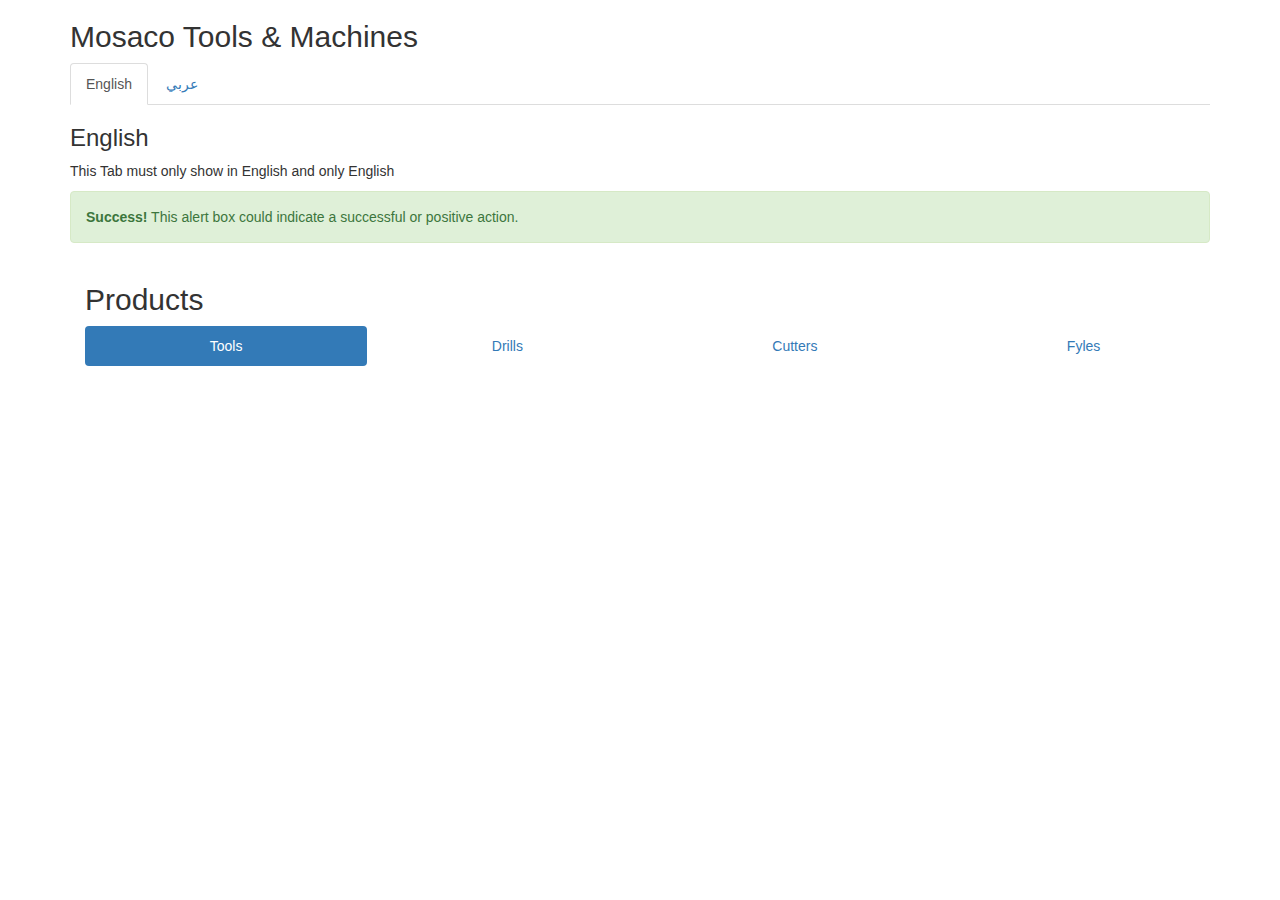
==== index.html @ 1b857d9a "Added title" ====
<!DOCTYPE html>
<html lang="en">
  <head>
    <meta charset="utf-8">
    <meta name="viewport" content="width=device-width, initial-scale=1">
    <link rel="stylesheet" href="http://maxcdn.bootstrapcdn.com/bootstrap/3.3.4/css/bootstrap.min.css">
    <script src="https://ajax.googleapis.com/ajax/libs/jquery/1.11.3/jquery.min.js"></script>
    <script src="http://maxcdn.bootstrapcdn.com/bootstrap/3.3.4/js/bootstrap.min.js"></script>
  </head>
  <body>
    <!-- This is the tab for Arabic and English (#home for English, #menu1 for Arabic) -->
    <div class="container">
  <h2>Mosaco Tools & Machines</h2>
  <ul class="nav nav-tabs">
    <li class="active"><a data-toggle="tab" href="#home">English</a></li>
    <li><a data-toggle="tab" href="#arabic">عربي</a></li>
  </ul>
<!-- This part that incapsulates Both the Arabic and English-->
  <div class="tab-content">
    <!-- This is for the English content Tab-->
    <div id="home" class="tab-pane fade in active">
      <h3>English</h3>
      <p>This Tab must only show in English and only English</p>
      <div class="alert alert-success">
    <strong>Success!</strong> This alert box could indicate a successful or positive action.
  </div>
  <!-- This is for the English Menu pills-->
  <div class="container">
  <h2>Products</h2>
  <ul class="nav nav-pills nav-justified">
    <li class="active"><a data-toggle="pill" href="#etools">Tools</a></li>
    <li><a data-toggle="pill" href="#edrills">Drills</a></li>
    <li><a data-toggle="pill" href="#ecutters">Cutters</a></li>
    <li><a data-toggle="pill" href="#efyles">Fyles</a></li>
  </ul>
</div>
    </div>
    <!-- This is for the Arabic content Tab-->
    <div id="arabic" class="tab-pane fade">
      <h3 dir="rtl">عربي</h3>
      <p dir="rtl">هذا القسم للغة العربية فقط . و لا شيء إلا اللغة العربية </p>
      <div class="alert alert-success">
    <p dir="rtl"><strong dir="rtl">نجاح! </strong>الخلفية الخضراء لتحديثات العاجلة، و تظهر بالعربية .</p> 
  </div>
  <!-- This is for the Arabic Menu pills-->
  <div dir="rtl" class="container">
  <h2>المنتجات </h2>
  <ul dir="rtl" class="nav nav-pills nav-justified">
    <li dir="rtl" class="active"><a data-toggle="pill" href="#atools">أدوات</a></li>
    <li dir="rtl"><a data-toggle="pill" href="#adrills">ريش دريل</a></li>
    <li dir="rtl"><a data-toggle="pill" href="#acutters">أدوات قطع</a></li>
    <li dir="rtl"><a data-toggle="pill" href="#afyles">مبارد </a></li>
  </ul>
</div>
    </div>
  </div>
</div>


  

  </body>
</html>
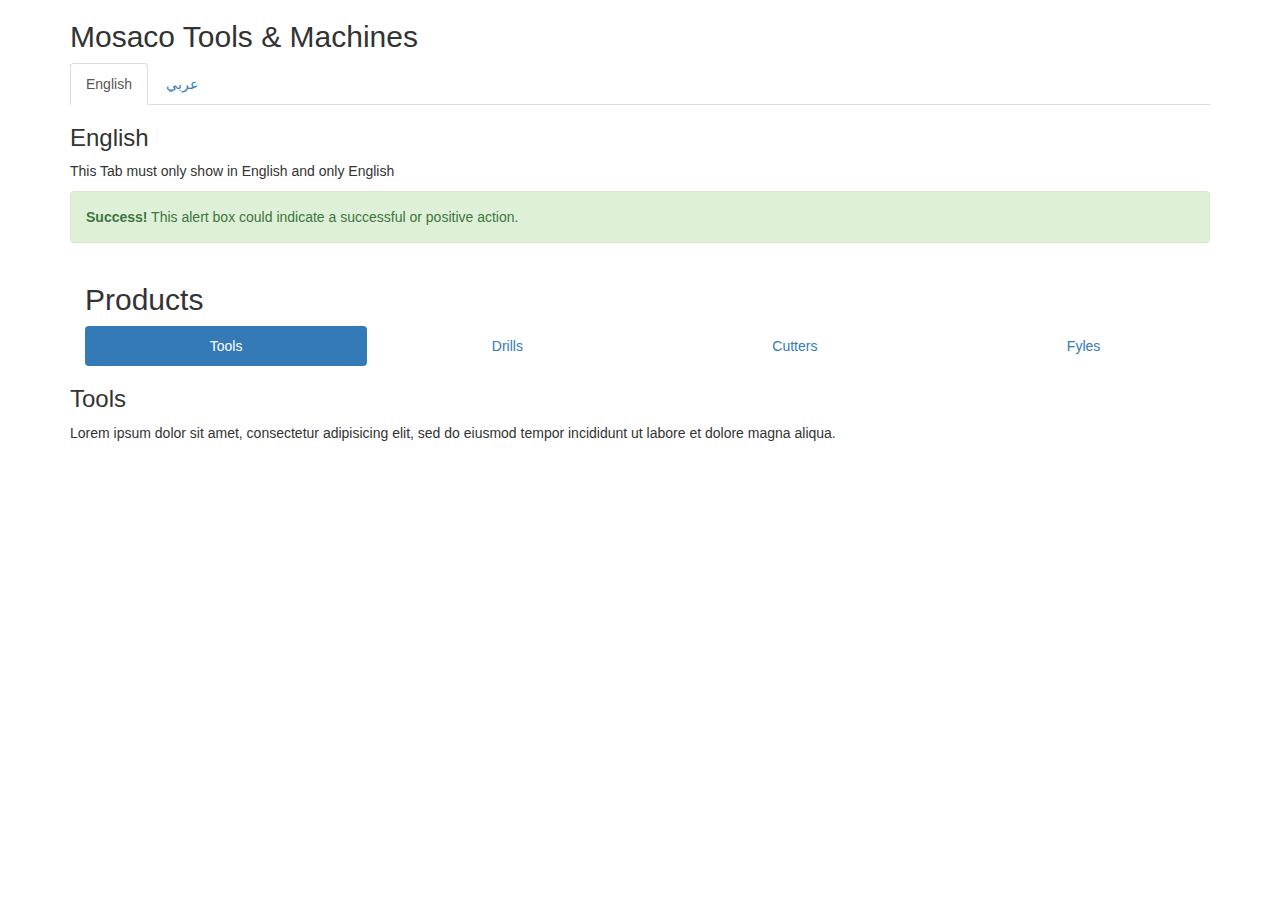
==== commit e2bf7e43: "test" ====
--- a/index.html
+++ b/index.html
@@ -34,6 +34,17 @@
     <li><a data-toggle="pill" href="#efyles">Fyles</a></li>
   </ul>
 </div>
+<div class="tab-content">
+    <div id="etools" class="tab-pane fade in active">
+      <h3>Tools</h3>
+      <p>Lorem ipsum dolor sit amet, consectetur adipisicing elit, sed do eiusmod tempor incididunt ut labore et dolore magna aliqua.</p>
+    </div>
+    <div id="edrills" class="tab-pane fade">
+      <h3>Drills</h3>
+      <p>Ut enim ad minim veniam, quis nostrud exercitation ullamco laboris nisi ut aliquip ex ea commodo consequat.</p>
+    </div>
+    </div>
+    <!-- This is The last DIV for English tab-->
     </div>
     <!-- This is for the Arabic content Tab-->
     <div id="arabic" class="tab-pane fade">
@@ -55,6 +66,7 @@
     </div>
   </div>
 </div>
+</div>
 
 
   
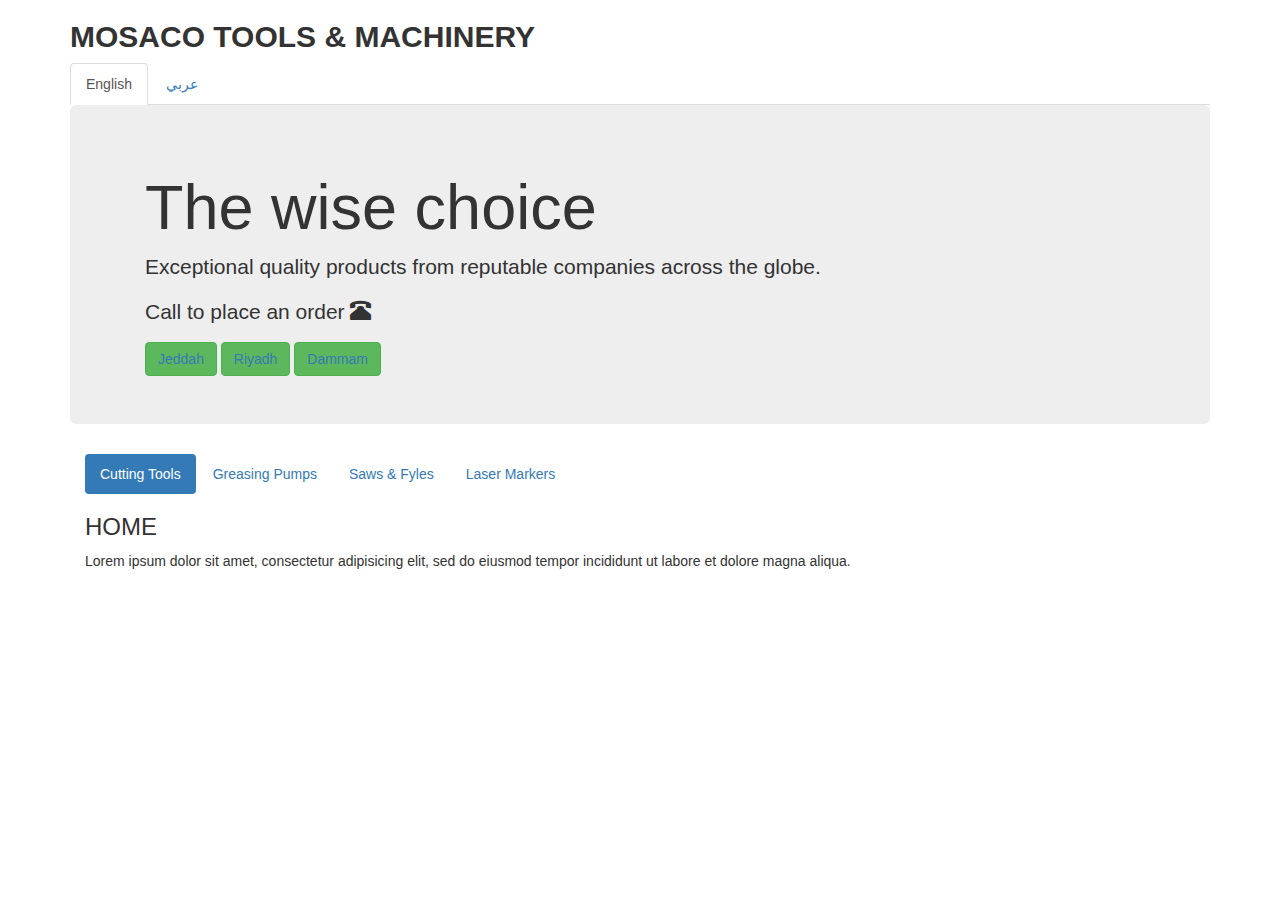
==== commit 2b74f073: "revised layout 9/7/15" ====
--- a/index.html
+++ b/index.html
@@ -4,72 +4,90 @@
     <meta charset="utf-8">
     <meta name="viewport" content="width=device-width, initial-scale=1">
     <link rel="stylesheet" href="http://maxcdn.bootstrapcdn.com/bootstrap/3.3.4/css/bootstrap.min.css">
+    <link rel="stylesheet" href="style.css">
     <script src="https://ajax.googleapis.com/ajax/libs/jquery/1.11.3/jquery.min.js"></script>
     <script src="http://maxcdn.bootstrapcdn.com/bootstrap/3.3.4/js/bootstrap.min.js"></script>
   </head>
   <body>
-    <!-- This is the tab for Arabic and English (#home for English, #menu1 for Arabic) -->
     <div class="container">
-  <h2>Mosaco Tools & Machines</h2>
+  <h2><strong>MOSACO TOOLS & MACHINERY</strong></h2>
+  <!-- Navigation Tabs -->
   <ul class="nav nav-tabs">
-    <li class="active"><a data-toggle="tab" href="#home">English</a></li>
-    <li><a data-toggle="tab" href="#arabic">عربي</a></li>
+    <li class="active"><a data-toggle="tab" href="#english">English</a></li>
+    <li><a data-toggle="tab" href="#arabic" dir="rtl">عربي </a></li>
   </ul>
-<!-- This part that incapsulates Both the Arabic and English-->
   <div class="tab-content">
-    <!-- This is for the English content Tab-->
-    <div id="home" class="tab-pane fade in active">
-      <h3>English</h3>
-      <p>This Tab must only show in English and only English</p>
-      <div class="alert alert-success">
-    <strong>Success!</strong> This alert box could indicate a successful or positive action.
+    
+    <div id="english" class="tab-pane fade in active"><!-- English section -->
+
+      
+
+    <div class="jumbotron"><!-- English Jumbotron section -->
+      <div class="container">
+        <h1>The wise choice</h1>
+        <p>Exceptional quality products from reputable companies across the globe.</p>
+        <p>Call to place an order  <span class="glyphicon glyphicon-phone-alt"></span></p>
+        <button type="button" class="btn btn-success"><a href="#" data-toggle="popover" title="Direct Phone Line" data-content="012 6438 232">Jeddah</a></button><!-- Jeddah Buttong section -->
+        <button type="button" class="btn btn-success"><a href="#" data-toggle="popover" title="Direct Phone Line" data-content="012 6438 232">Riyadh</a></button><!-- Riyadh Buttong section -->
+        <button type="button" class="btn btn-success"><a href="#" data-toggle="popover" title="Direct Phone Line" data-content="012 6438 232">Dammam</a></button><!-- Dammam Buttong section -->
+
+      </div>
+    </div> <!-- end of English Jumbrotron section -->
+
+    <div class="container"><!-- start of English Pills section -->
+  <ul class="nav nav-pills">
+    <li class="active"><a data-toggle="pill" href="#cutting">Cutting Tools</a></li>
+    <li><a data-toggle="pill" href="#pumps">Greasing Pumps</a></li>
+    <li><a data-toggle="pill" href="#saws">Saws & Fyles</a></li>
+    <li><a data-toggle="pill" href="#markers">Laser Markers</a></li>
+  </ul>
+  
+  <div class="tab-content">
+    <div id="cutting" class="tab-pane fade in active"><!-- First English Pill -->
+      <h3>HOME</h3>
+      <p>Lorem ipsum dolor sit amet, consectetur adipisicing elit, sed do eiusmod tempor incididunt ut labore et dolore magna aliqua.</p>
+    </div><!-- End First English Pill -->
+
+    <div id="pumps" class="tab-pane fade"><!-- Second English Pill -->
+      <h3>Menu 1</h3>
+      <p>Ut enim ad minim veniam, quis nostrud exercitation ullamco laboris nisi ut aliquip ex ea commodo consequat.</p>
+    </div><!-- end Second English Pill -->
+
+    <div id="saws" class="tab-pane fade"><!-- Third English Pill -->
+      <h3>Menu 2</h3>
+      <p>Sed ut perspiciatis unde omnis iste natus error sit voluptatem accusantium doloremque laudantium, totam rem aperiam.</p>
+    </div><!-- End Third English Pill -->
+
+    <div id="markers" class="tab-pane fade"><!-- Fourth English Pill -->
+      <h3>Menu 3</h3>
+      <p>Eaque ipsa quae ab illo inventore veritatis et quasi architecto beatae vitae dicta sunt explicabo.</p>
+    </div><!-- End Fourth English Pill -->
+
   </div>
-  <!-- This is for the English Menu pills-->
-  <div class="container">
-  <h2>Products</h2>
-  <ul class="nav nav-pills nav-justified">
-    <li class="active"><a data-toggle="pill" href="#etools">Tools</a></li>
-    <li><a data-toggle="pill" href="#edrills">Drills</a></li>
-    <li><a data-toggle="pill" href="#ecutters">Cutters</a></li>
-    <li><a data-toggle="pill" href="#efyles">Fyles</a></li>
-  </ul>
-</div>
-<div class="tab-content">
-    <div id="etools" class="tab-pane fade in active">
-      <h3>Tools</h3>
-      <p>Lorem ipsum dolor sit amet, consectetur adipisicing elit, sed do eiusmod tempor incididunt ut labore et dolore magna aliqua.</p>
-    </div>
-    <div id="edrills" class="tab-pane fade">
-      <h3>Drills</h3>
-      <p>Ut enim ad minim veniam, quis nostrud exercitation ullamco laboris nisi ut aliquip ex ea commodo consequat.</p>
-    </div>
-    </div>
-    <!-- This is The last DIV for English tab-->
-    </div>
-    <!-- This is for the Arabic content Tab-->
+</div><!-- end of English Pills section -->
+      
+    </div> <!-- Last div in English -->
+    <!-- Arabic Section -->
     <div id="arabic" class="tab-pane fade">
-      <h3 dir="rtl">عربي</h3>
-      <p dir="rtl">هذا القسم للغة العربية فقط . و لا شيء إلا اللغة العربية </p>
-      <div class="alert alert-success">
-    <p dir="rtl"><strong dir="rtl">نجاح! </strong>الخلفية الخضراء لتحديثات العاجلة، و تظهر بالعربية .</p> 
-  </div>
-  <!-- This is for the Arabic Menu pills-->
-  <div dir="rtl" class="container">
-  <h2>المنتجات </h2>
-  <ul dir="rtl" class="nav nav-pills nav-justified">
-    <li dir="rtl" class="active"><a data-toggle="pill" href="#atools">أدوات</a></li>
-    <li dir="rtl"><a data-toggle="pill" href="#adrills">ريش دريل</a></li>
-    <li dir="rtl"><a data-toggle="pill" href="#acutters">أدوات قطع</a></li>
-    <li dir="rtl"><a data-toggle="pill" href="#afyles">مبارد </a></li>
-  </ul>
-</div>
-    </div>
-  </div>
-</div>
-</div>
+      
+      <div class="jumbotron"><!-- Arabic Jumbotron section -->
+      <div class="container">
+        <h1 dir="rtl">الإختيار الأمثل</h1>
+        <p dir="rtl">أدوات بجودة إستثنائية، نستوردها لكم من أفضل الماركات من حول العالم. </p>
+        <p dir="rtl"><a href="#">إتصل الآن لتقديم طلبك </a></p>
+      </div>
+    </div> <!-- end of Arabic Jumbrotron section -->
 
+    </div> <!-- Last div in Arabic -->
+</div> <!-- Last div for TABS -->
+</div> <!-- Last div for container -->
 
-  
-
+<!-- PopOver Script -->
+<script>
+$(document).ready(function(){
+    $('[data-toggle="popover"]').popover();   
+});
+</script>
+<!-- end of PopOver Script -->
   </body>
 </html>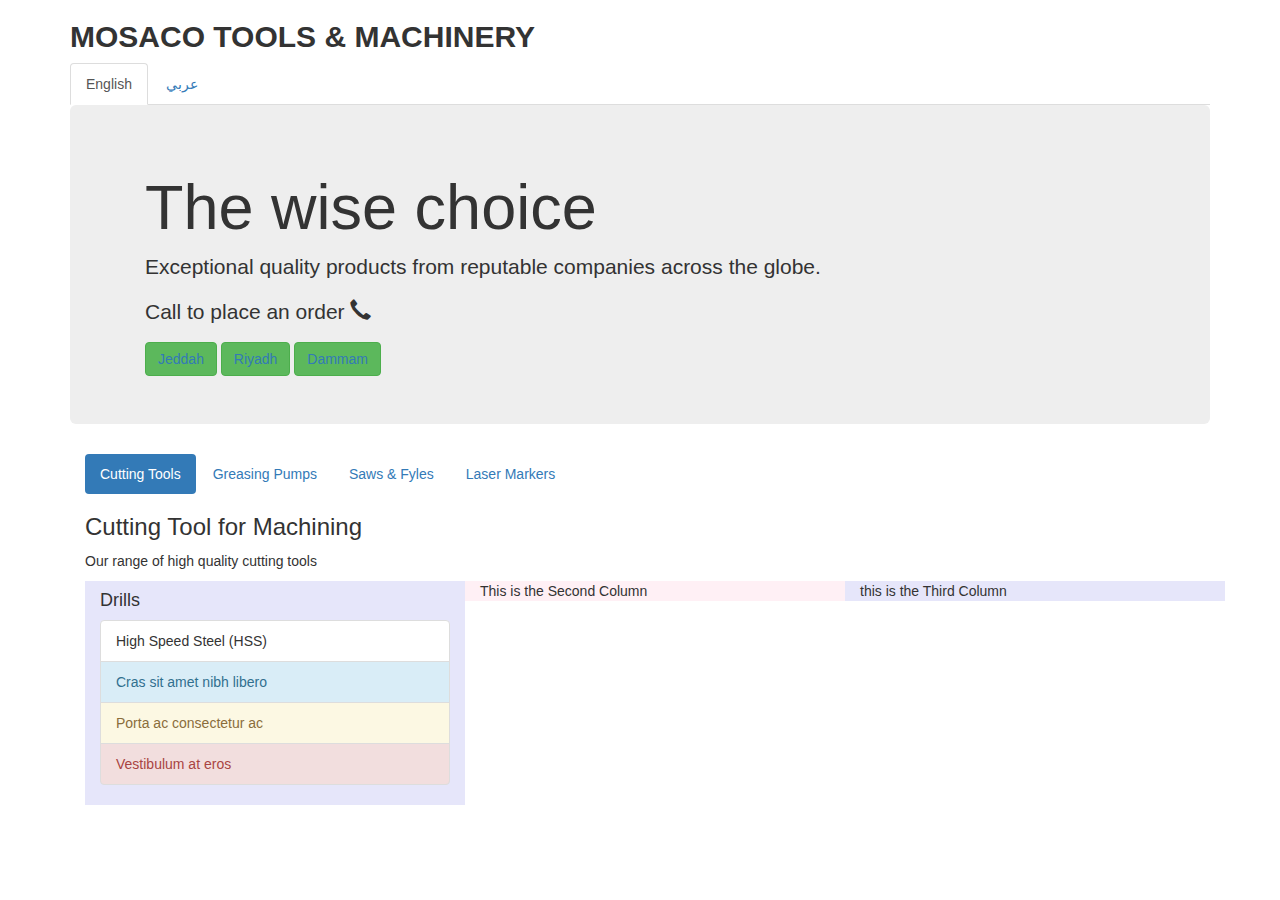
==== commit 38aa1ebe: "changes" ====
--- a/index.html
+++ b/index.html
@@ -26,7 +26,8 @@
       <div class="container">
         <h1>The wise choice</h1>
         <p>Exceptional quality products from reputable companies across the globe.</p>
-        <p>Call to place an order  <span class="glyphicon glyphicon-phone-alt"></span></p>
+        <p>Call to place an order  <span class="glyphicon glyphicon-earphone"></span></p>
+
         <button type="button" class="btn btn-success"><a href="#" data-toggle="popover" title="Direct Phone Line" data-content="012 6438 232">Jeddah</a></button><!-- Jeddah Buttong section -->
         <button type="button" class="btn btn-success"><a href="#" data-toggle="popover" title="Direct Phone Line" data-content="012 6438 232">Riyadh</a></button><!-- Riyadh Buttong section -->
         <button type="button" class="btn btn-success"><a href="#" data-toggle="popover" title="Direct Phone Line" data-content="012 6438 232">Dammam</a></button><!-- Dammam Buttong section -->
@@ -44,8 +45,33 @@
   
   <div class="tab-content">
     <div id="cutting" class="tab-pane fade in active"><!-- First English Pill -->
-      <h3>HOME</h3>
-      <p>Lorem ipsum dolor sit amet, consectetur adipisicing elit, sed do eiusmod tempor incididunt ut labore et dolore magna aliqua.</p>
+      <h3>Cutting Tool for Machining</h3>
+      <p>Our range of high quality cutting tools</p>
+
+      <div class="container-fluid"><!-- English Columns -->
+
+  <div class="row">
+    <!-- First Column English  -->
+    <div class="col-sm-4" style="background-color:lavender;"> 
+
+      <h4>Drills</h4>
+    <ul class="list-group">
+  <li class="list-group-item ">High Speed Steel (HSS)</li>
+  <li class="list-group-item list-group-item-info">Cras sit amet nibh libero</li>
+  <li class="list-group-item list-group-item-warning">Porta ac consectetur ac</li>
+  <li class="list-group-item list-group-item-danger">Vestibulum at eros</li>
+</ul>
+
+    </div>
+
+    <!-- Second column English  -->
+    <div class="col-sm-4" style="background-color:lavenderblush;"> This is the Second Column</div>
+    <!-- Third columnEnglish  -->
+    <div class="col-sm-4" style="background-color:lavender;"> this is the Third Column</div>
+
+
+  </div>
+</div>
     </div><!-- End First English Pill -->
 
     <div id="pumps" class="tab-pane fade"><!-- Second English Pill -->
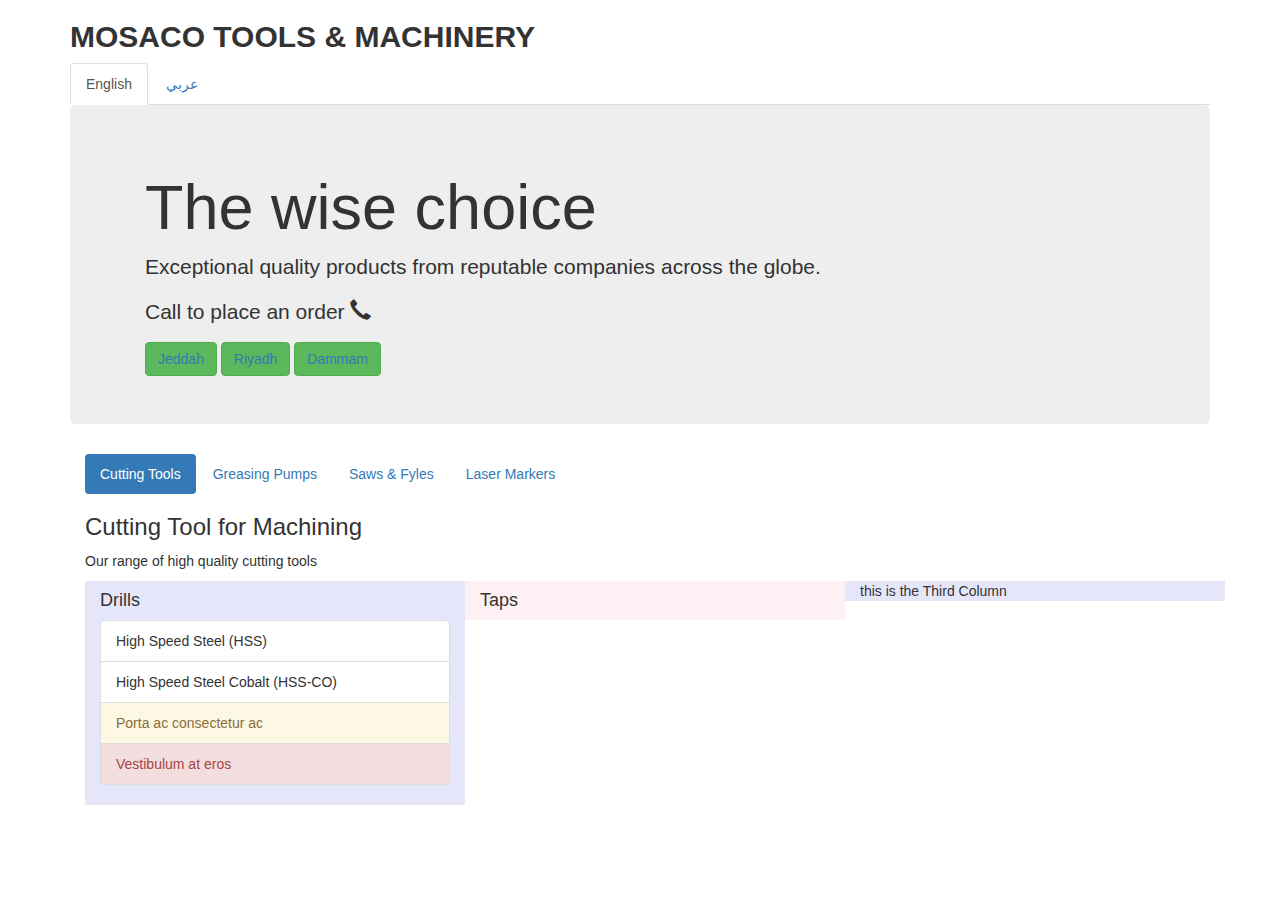
==== commit 3cff69e8: "list edit" ====
--- a/index.html
+++ b/index.html
@@ -56,8 +56,8 @@
 
       <h4>Drills</h4>
     <ul class="list-group">
-  <li class="list-group-item ">High Speed Steel (HSS)</li>
-  <li class="list-group-item list-group-item-info">Cras sit amet nibh libero</li>
+  <li class="list-group-item">High Speed Steel (HSS)</li>
+  <li class="list-group-item">High Speed Steel Cobalt (HSS-CO)</li>
   <li class="list-group-item list-group-item-warning">Porta ac consectetur ac</li>
   <li class="list-group-item list-group-item-danger">Vestibulum at eros</li>
 </ul>
@@ -65,7 +65,11 @@
     </div>
 
     <!-- Second column English  -->
-    <div class="col-sm-4" style="background-color:lavenderblush;"> This is the Second Column</div>
+    <div class="col-sm-4" style="background-color:lavenderblush;">
+    <h4>Taps</h4>
+
+
+   </div>
     <!-- Third columnEnglish  -->
     <div class="col-sm-4" style="background-color:lavender;"> this is the Third Column</div>
 
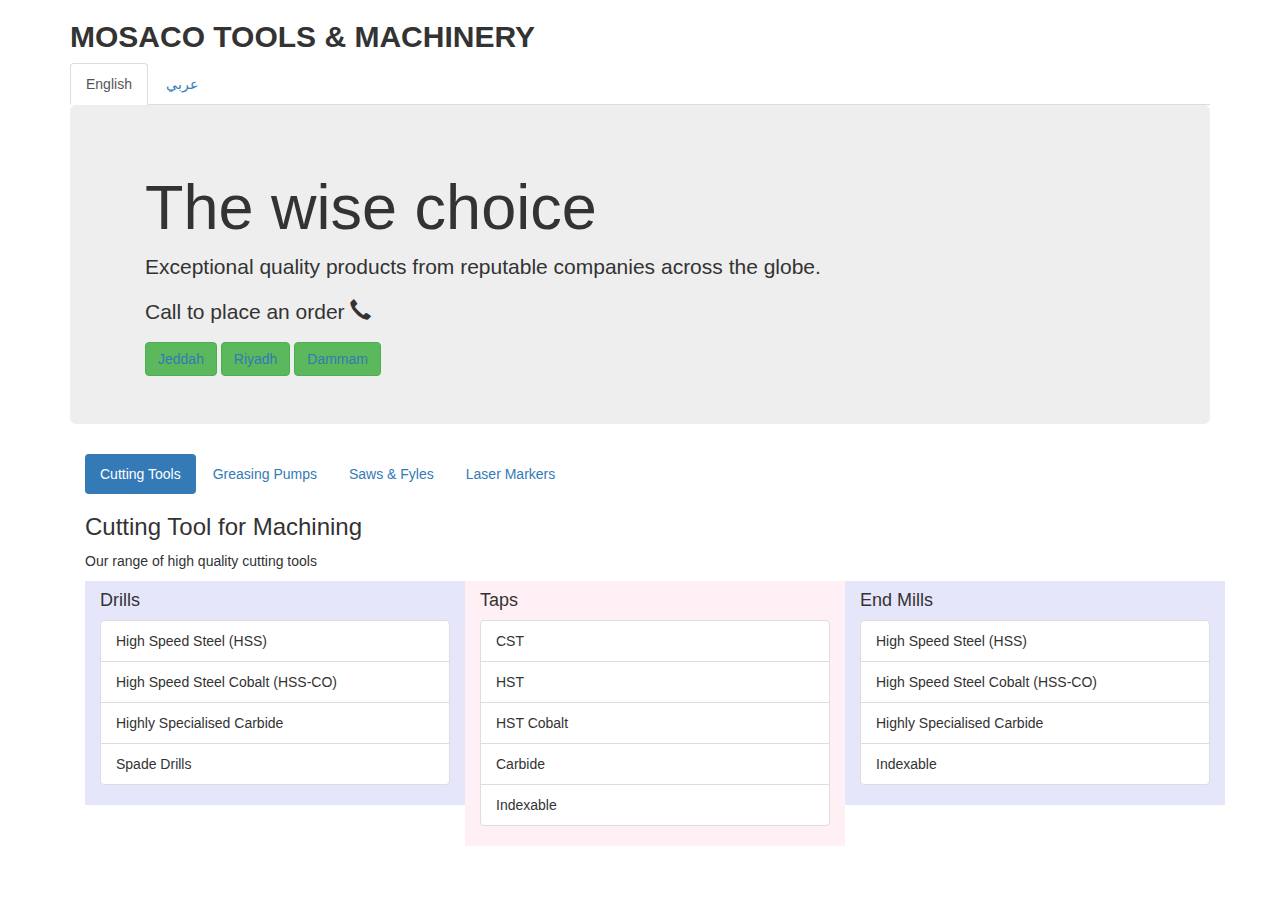
==== commit 8164f28a: "update" ====
--- a/index.html
+++ b/index.html
@@ -58,8 +58,8 @@
     <ul class="list-group">
   <li class="list-group-item">High Speed Steel (HSS)</li>
   <li class="list-group-item">High Speed Steel Cobalt (HSS-CO)</li>
-  <li class="list-group-item list-group-item-warning">Porta ac consectetur ac</li>
-  <li class="list-group-item list-group-item-danger">Vestibulum at eros</li>
+  <li class="list-group-item">Highly Specialised Carbide</li>
+  <li class="list-group-item">Spade Drills</li>
 </ul>
 
     </div>
@@ -67,15 +67,33 @@
     <!-- Second column English  -->
     <div class="col-sm-4" style="background-color:lavenderblush;">
     <h4>Taps</h4>
+    <ul class="list-group">
+  <li class="list-group-item">CST</li>
+  <li class="list-group-item">HST</li>
+  <li class="list-group-item">HST Cobalt</li>
+  <li class="list-group-item">Carbide</li>
+  <li class="list-group-item">Indexable</li>
+</ul>
 
 
    </div>
     <!-- Third columnEnglish  -->
-    <div class="col-sm-4" style="background-color:lavender;"> this is the Third Column</div>
+    <div class="col-sm-4" style="background-color:lavender;">
+     <h4>End Mills</h4>
+     <ul class="list-group">
+  <li class="list-group-item">High Speed Steel (HSS)</li>
+  <li class="list-group-item">High Speed Steel Cobalt (HSS-CO)</li>
+  <li class="list-group-item">Highly Specialised Carbide</li>
+  <li class="list-group-item">Indexable</li>
+</ul>
 
 
-  </div>
-</div>
+
+   </div><!-- End Third columnEnglish  -->
+
+
+  </div> <!-- closed class row  -->
+</div><!-- closed class fluid  -->
     </div><!-- End First English Pill -->
 
     <div id="pumps" class="tab-pane fade"><!-- Second English Pill -->
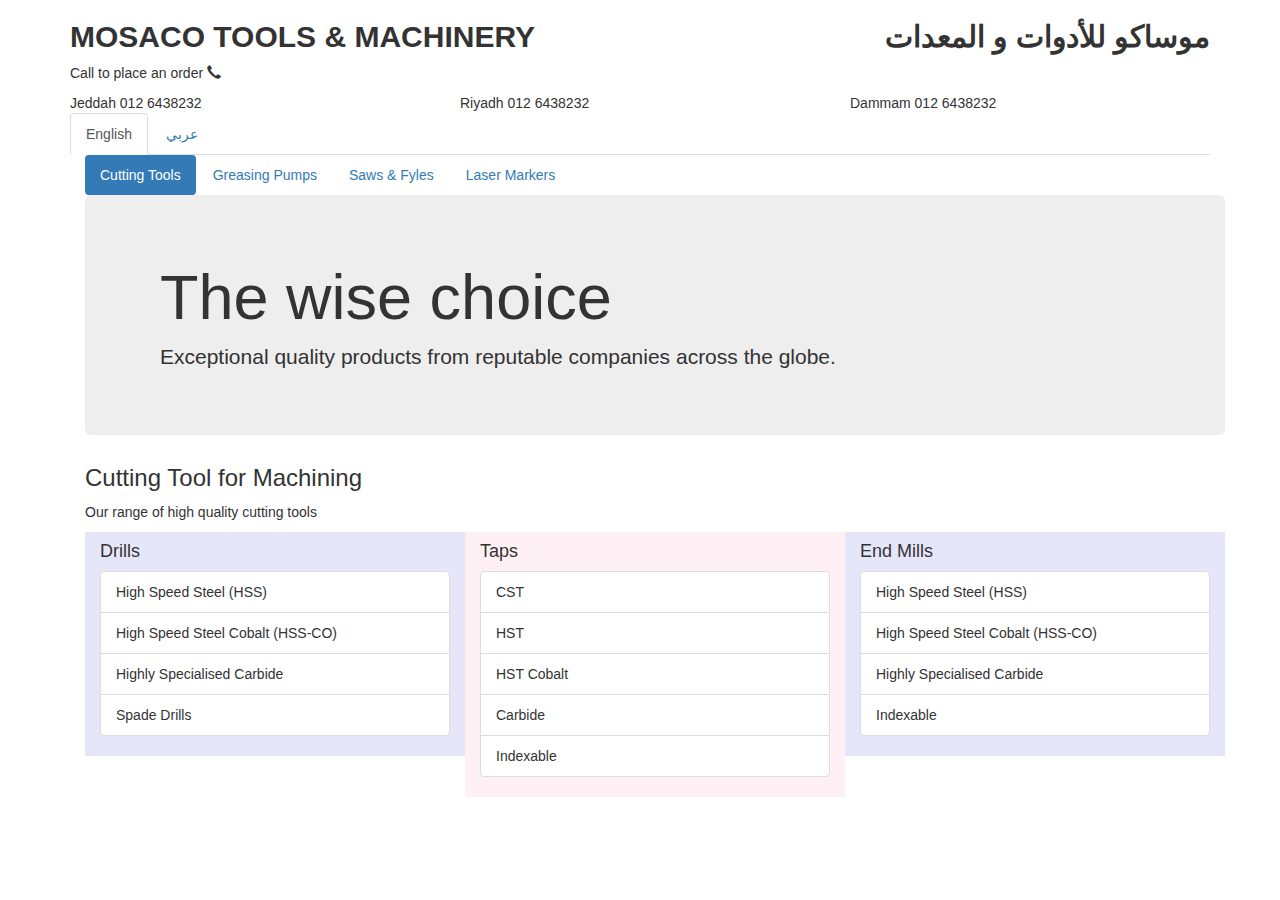
==== commit 2b32e3b8: "Updates" ====
--- a/index.html
+++ b/index.html
@@ -10,7 +10,20 @@
   </head>
   <body>
     <div class="container">
-  <h2><strong>MOSACO TOOLS & MACHINERY</strong></h2>
+      <div class="row"><!-- Two column for title -->
+    <div class="col-sm-8"><h2 class="title"><strong>MOSACO TOOLS & MACHINERY</strong></h2></div><!-- English title -->
+    <div class="col-sm-4"><h2 class="title" dir="rtl"><strong>موساكو للأدوات و المعدات </strong></h2></div><!-- Arabic title -->
+  </div>
+  
+  
+  <p>Call to place an order  <span class="glyphicon glyphicon-earphone"></span></p>
+  <div class="row">
+    <div class="col-sm-4">Jeddah 012 6438232</div>
+    <div class="col-sm-4">Riyadh 012 6438232</div>
+    <div class="col-sm-4">Dammam 012 6438232</div>
+  </div>
+
+
   <!-- Navigation Tabs -->
   <ul class="nav nav-tabs">
     <li class="active"><a data-toggle="tab" href="#english">English</a></li>
@@ -22,18 +35,7 @@
 
       
 
-    <div class="jumbotron"><!-- English Jumbotron section -->
-      <div class="container">
-        <h1>The wise choice</h1>
-        <p>Exceptional quality products from reputable companies across the globe.</p>
-        <p>Call to place an order  <span class="glyphicon glyphicon-earphone"></span></p>
-
-        <button type="button" class="btn btn-success"><a href="#" data-toggle="popover" title="Direct Phone Line" data-content="012 6438 232">Jeddah</a></button><!-- Jeddah Buttong section -->
-        <button type="button" class="btn btn-success"><a href="#" data-toggle="popover" title="Direct Phone Line" data-content="012 6438 232">Riyadh</a></button><!-- Riyadh Buttong section -->
-        <button type="button" class="btn btn-success"><a href="#" data-toggle="popover" title="Direct Phone Line" data-content="012 6438 232">Dammam</a></button><!-- Dammam Buttong section -->
-
-      </div>
-    </div> <!-- end of English Jumbrotron section -->
+    
 
     <div class="container"><!-- start of English Pills section -->
   <ul class="nav nav-pills">
@@ -45,6 +47,17 @@
   
   <div class="tab-content">
     <div id="cutting" class="tab-pane fade in active"><!-- First English Pill -->
+
+      <div class="jumbotron"><!-- English Jumbotron section -->
+      <div class="container">
+        <h1>The wise choice</h1>
+        <p>Exceptional quality products from reputable companies across the globe.</p>
+      
+      
+
+      </div>
+    </div> <!-- end of English Jumbrotron section -->
+
       <h3>Cutting Tool for Machining</h3>
       <p>Our range of high quality cutting tools</p>
 
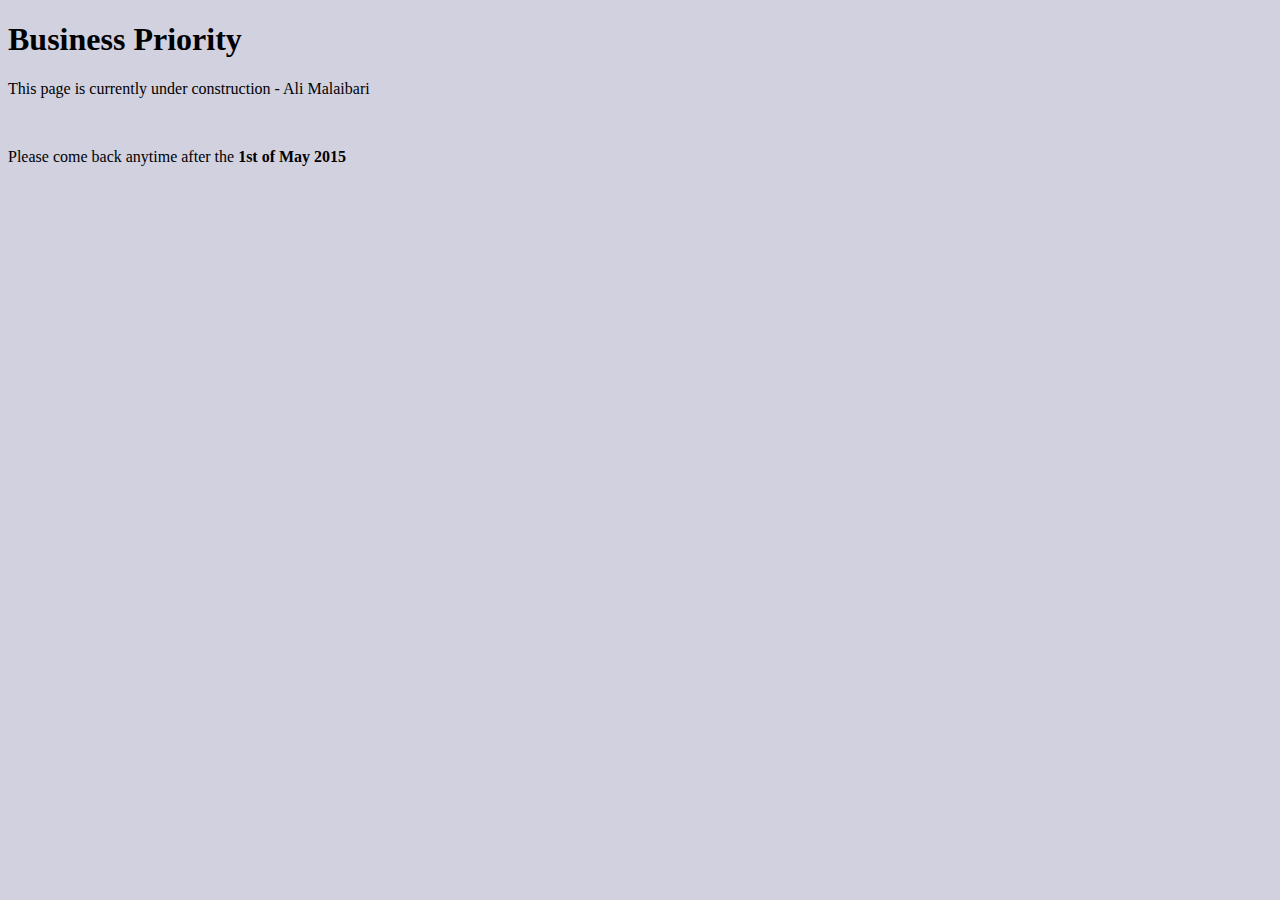
==== commit 1ae5068e: "Update index.html" ====
--- a/index.html
+++ b/index.html
@@ -1,154 +1,13 @@
 <!DOCTYPE html>
-<html lang="en">
-  <head>
-    <meta charset="utf-8">
-    <meta name="viewport" content="width=device-width, initial-scale=1">
-    <link rel="stylesheet" href="http://maxcdn.bootstrapcdn.com/bootstrap/3.3.4/css/bootstrap.min.css">
-    <link rel="stylesheet" href="style.css">
-    <script src="https://ajax.googleapis.com/ajax/libs/jquery/1.11.3/jquery.min.js"></script>
-    <script src="http://maxcdn.bootstrapcdn.com/bootstrap/3.3.4/js/bootstrap.min.js"></script>
-  </head>
-  <body>
-    <div class="container">
-      <div class="row"><!-- Two column for title -->
-    <div class="col-sm-8"><h2 class="title"><strong>MOSACO TOOLS & MACHINERY</strong></h2></div><!-- English title -->
-    <div class="col-sm-4"><h2 class="title" dir="rtl"><strong>موساكو للأدوات و المعدات </strong></h2></div><!-- Arabic title -->
-  </div>
-  
-  
-  <p>Call to place an order  <span class="glyphicon glyphicon-earphone"></span></p>
-  <div class="row">
-    <div class="col-sm-4">Jeddah 012 6438232</div>
-    <div class="col-sm-4">Riyadh 012 6438232</div>
-    <div class="col-sm-4">Dammam 012 6438232</div>
-  </div>
-
-
-  <!-- Navigation Tabs -->
-  <ul class="nav nav-tabs">
-    <li class="active"><a data-toggle="tab" href="#english">English</a></li>
-    <li><a data-toggle="tab" href="#arabic" dir="rtl">عربي </a></li>
-  </ul>
-  <div class="tab-content">
-    
-    <div id="english" class="tab-pane fade in active"><!-- English section -->
-
-      
-
-    
-
-    <div class="container"><!-- start of English Pills section -->
-  <ul class="nav nav-pills">
-    <li class="active"><a data-toggle="pill" href="#cutting">Cutting Tools</a></li>
-    <li><a data-toggle="pill" href="#pumps">Greasing Pumps</a></li>
-    <li><a data-toggle="pill" href="#saws">Saws & Fyles</a></li>
-    <li><a data-toggle="pill" href="#markers">Laser Markers</a></li>
-  </ul>
-  
-  <div class="tab-content">
-    <div id="cutting" class="tab-pane fade in active"><!-- First English Pill -->
-
-      <div class="jumbotron"><!-- English Jumbotron section -->
-      <div class="container">
-        <h1>The wise choice</h1>
-        <p>Exceptional quality products from reputable companies across the globe.</p>
-      
-      
-
-      </div>
-    </div> <!-- end of English Jumbrotron section -->
-
-      <h3>Cutting Tool for Machining</h3>
-      <p>Our range of high quality cutting tools</p>
-
-      <div class="container-fluid"><!-- English Columns -->
-
-  <div class="row">
-    <!-- First Column English  -->
-    <div class="col-sm-4" style="background-color:lavender;"> 
-
-      <h4>Drills</h4>
-    <ul class="list-group">
-  <li class="list-group-item">High Speed Steel (HSS)</li>
-  <li class="list-group-item">High Speed Steel Cobalt (HSS-CO)</li>
-  <li class="list-group-item">Highly Specialised Carbide</li>
-  <li class="list-group-item">Spade Drills</li>
-</ul>
-
-    </div>
-
-    <!-- Second column English  -->
-    <div class="col-sm-4" style="background-color:lavenderblush;">
-    <h4>Taps</h4>
-    <ul class="list-group">
-  <li class="list-group-item">CST</li>
-  <li class="list-group-item">HST</li>
-  <li class="list-group-item">HST Cobalt</li>
-  <li class="list-group-item">Carbide</li>
-  <li class="list-group-item">Indexable</li>
-</ul>
-
-
-   </div>
-    <!-- Third columnEnglish  -->
-    <div class="col-sm-4" style="background-color:lavender;">
-     <h4>End Mills</h4>
-     <ul class="list-group">
-  <li class="list-group-item">High Speed Steel (HSS)</li>
-  <li class="list-group-item">High Speed Steel Cobalt (HSS-CO)</li>
-  <li class="list-group-item">Highly Specialised Carbide</li>
-  <li class="list-group-item">Indexable</li>
-</ul>
-
-
-
-   </div><!-- End Third columnEnglish  -->
-
-
-  </div> <!-- closed class row  -->
-</div><!-- closed class fluid  -->
-    </div><!-- End First English Pill -->
-
-    <div id="pumps" class="tab-pane fade"><!-- Second English Pill -->
-      <h3>Menu 1</h3>
-      <p>Ut enim ad minim veniam, quis nostrud exercitation ullamco laboris nisi ut aliquip ex ea commodo consequat.</p>
-    </div><!-- end Second English Pill -->
-
-    <div id="saws" class="tab-pane fade"><!-- Third English Pill -->
-      <h3>Menu 2</h3>
-      <p>Sed ut perspiciatis unde omnis iste natus error sit voluptatem accusantium doloremque laudantium, totam rem aperiam.</p>
-    </div><!-- End Third English Pill -->
-
-    <div id="markers" class="tab-pane fade"><!-- Fourth English Pill -->
-      <h3>Menu 3</h3>
-      <p>Eaque ipsa quae ab illo inventore veritatis et quasi architecto beatae vitae dicta sunt explicabo.</p>
-    </div><!-- End Fourth English Pill -->
-
-  </div>
-</div><!-- end of English Pills section -->
-      
-    </div> <!-- Last div in English -->
-    <!-- Arabic Section -->
-    <div id="arabic" class="tab-pane fade">
-      
-      <div class="jumbotron"><!-- Arabic Jumbotron section -->
-      <div class="container">
-        <h1 dir="rtl">الإختيار الأمثل</h1>
-        <p dir="rtl">أدوات بجودة إستثنائية، نستوردها لكم من أفضل الماركات من حول العالم. </p>
-        <p dir="rtl"><a href="#">إتصل الآن لتقديم طلبك </a></p>
-      </div>
-    </div> <!-- end of Arabic Jumbrotron section -->
-
-    </div> <!-- Last div in Arabic -->
-</div> <!-- Last div for TABS -->
-</div> <!-- Last div for container -->
-
-<!-- PopOver Script -->
-<script>
-$(document).ready(function(){
-    $('[data-toggle="popover"]').popover();   
-});
-</script>
-<!-- end of PopOver Script -->
-  </body>
-</html>+<html>
+<head>
+	<title>Business Priority</title>
+<link rel="stylesheet" type="text/css" href="Style.css">
+</head>
+<body>
+<h1>Business Priority</h1>
+<p>This page is currently under construction - Ali Malaibari</p>
+<br>
+<p class="lowercase">Please come back anytime after the <strong>1st of May 2015</strong></p>
+</body>
+</html>
--- a/Style.css
+++ b/Style.css
@@ -0,0 +1,55 @@
+body {
+    background-color: #D1D1E0;
+}
+
+.container h2 {
+	font-family: Helvetica;
+	font-size: 40px;
+}
+.nav a {
+  color: #5a5a5a;
+  font-size: 12px;
+  font-weight: bold;
+  padding: 14px 10px;
+  text-transform: uppercase;
+}
+
+.nav li {
+  display: inline;
+}
+
+.jumbotron {
+	background-image: ("images/k+.jpeg");
+}
+.jumbotron p {
+  font-size: 20px;
+  color: #3399Ff;
+}
+
+.jumbotron a {
+	color: #fff;
+}
+
+.popover {
+	color: #003;
+}
+
+button {
+	padding-left: 20px;
+}
+
+.col-sm-4 h4 {
+	text-align: center;
+}
+
+.col-sm-4 li {
+	text-align: center;
+}
+
+.title h3 {
+	padding: 0;
+}
+
+.title h4 {
+	padding: 0;
+}
